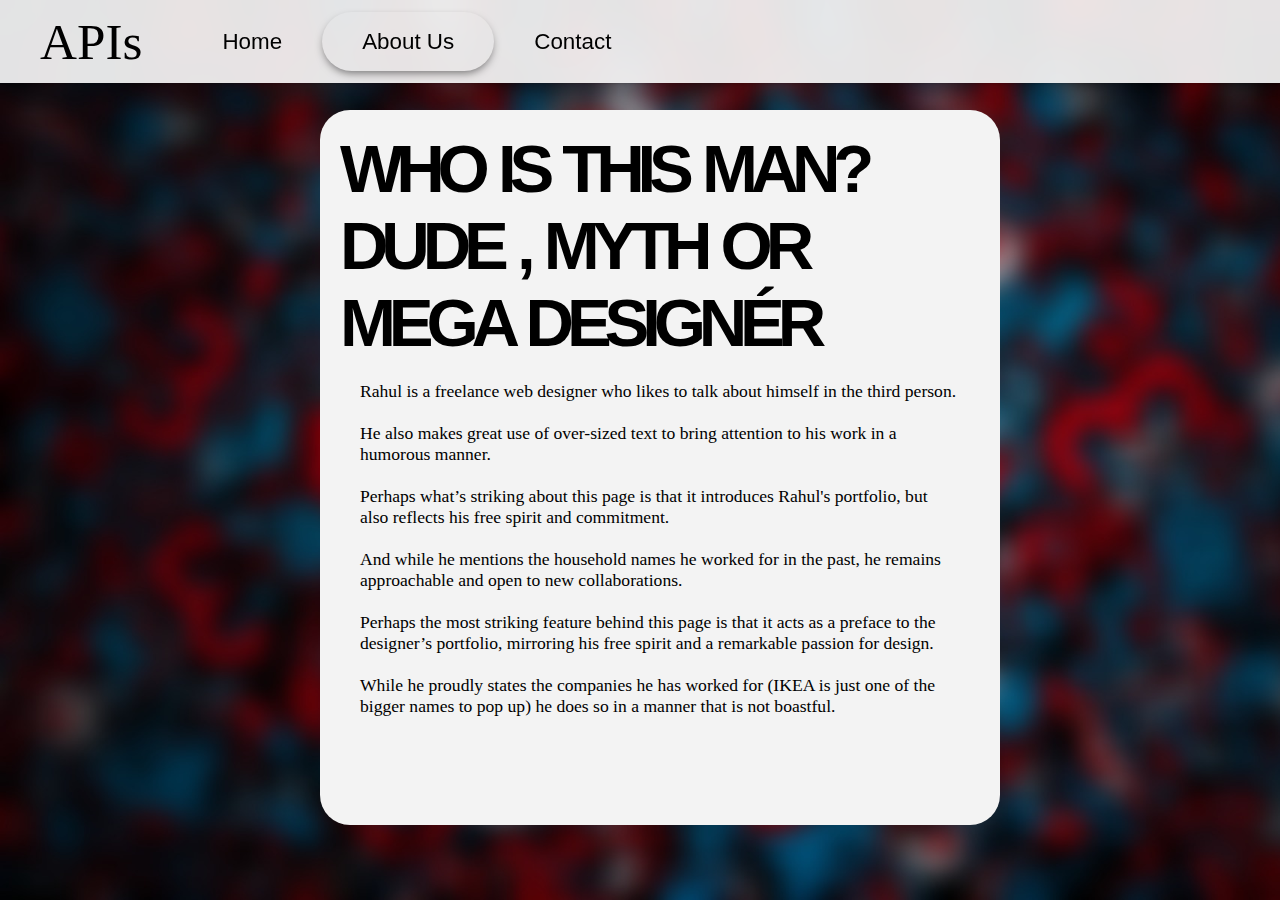
==== webpages/about.html @ dd22801c "first commit" ====
<!DOCTYPE html>
<html lang="en">

<head>
    <meta charset="UTF-8">
    <meta name="viewport" content="width=device-width, initial-scale=1.0">
    <title>API Generator| WebDev</title>
    <style>
        * {
            margin: 0;
            padding: 0;
        }

        html,
        body {
            overflow: hidden;
        }

        body {
            background-size: cover;
            background-position: 0 0;
            background-attachment: fixed;
            background-image: url(/images/homepage-blurred.jpg);
        }

        button {
            background: none;
            cursor: pointer;
        }

        button:focus {
            outline: none;
        }

        .navbar {
            z-index: 3;
            position: fixed;
            width: 100vw;
            backdrop-filter: blur(15px);
            background-color: rgba(255, 255, 255, 0.89);
            box-shadow: 0 3px 2px -2px rgba(0, 0, 0, .1);
        }

        .nav_class {
            display: flex;
            color: black;
        }

        .nav_items {
            padding: 12px 40px;
            border-style: none;
            cursor: default;
            font-size: 1.4rem;
        }

        .nav_items:focus,
        .nav_items:hover {
            margin: 12px 0px;
            cursor: default;
            border-radius: 80px;
            box-shadow: 0 4px 8px -2px rgba(0, 0, 0, .5);
        }

        .section1 {
            height: 100vh;
        }

        .main_content {
            z-index: 3;
            padding: 20px;
            position: absolute;
            background: rgb(243, 243, 243);
            width: 50%;
            height: 75%;
            display: flex;
            flex-direction: column;
            margin: 0px 25%;
            margin-top: 110px;
            border-radius: 30px;
        }

        .button_main,
        .button_main:focus,
        .button_main:active,
        .button_main:hover,
        .button_main:visited {
            text-decoration: none;
            color: #000;
            font-weight: 500;
        }
    </style>


</head>

<body background="/images/apple.png">

    <nav class="navbar">
        <div class="nav_class">
            <span style="font-size: 3.2rem; margin: 12px 40px;">APIs</span>
            <button class=nav_items><a class="button_main" href="/apis.html">Home</a></button>
            <button class=nav_items autofocus><a class="button_main" href="about.html">About Us</a></button>
            <button class=nav_items><a class="button_main" href="contact.html">Contact</a></button>
        </div>
    </nav>
    <div class="section1">

        <div class="main_content">
            <span
                style="font-family: Helvetica, sans-serif,Arial; font-size: 4.2rem; font-weight: 700; word-spacing: 0.1cm; letter-spacing: -0.19cm;">WHO
                IS THIS
                MAN? DUDE , MYTH OR MEGA
                DESIGNÉR</span>
            <p style="margin: 20px; font-size: 1.1rem;">
                Rahul is a freelance web designer who likes to talk about himself in the third person.
                <br> <br>

                He also makes great use of over-sized text to bring attention to his work in a humorous manner.
                <br> <br>

                Perhaps what’s striking about this page is that it introduces Rahul's portfolio, but also reflects
                his free spirit and commitment.
                <br>
                <br>

                And while he mentions the household names he worked for in the past, he remains approachable and open to
                new collaborations.
                <br> <br>


                Perhaps the most striking feature behind this page is that it acts as a preface to the designer’s
                portfolio, mirroring his free spirit and a remarkable passion for design.
                <br> <br>


                While he proudly states the companies he has worked for (IKEA is just one of the bigger names to pop up)
                he does so in a manner that is not boastful.
            </p>
        </div>
    </div>


</body>
<script src="/brusher.js"></script>
<script>
    const brusher1 = new Brusher({
        image: "/images/homepage.jpg", // Path of the image to be used as a brush
        keepCleared: true,     // Put the blur back after user has cleared it
        stroke: 80,            // Stroke size for the brush
        lineStyle: 'round',    // Brush style (round, square, butt)
        element: ".section1",
    });
    brusher1.init();
</script>


</html>
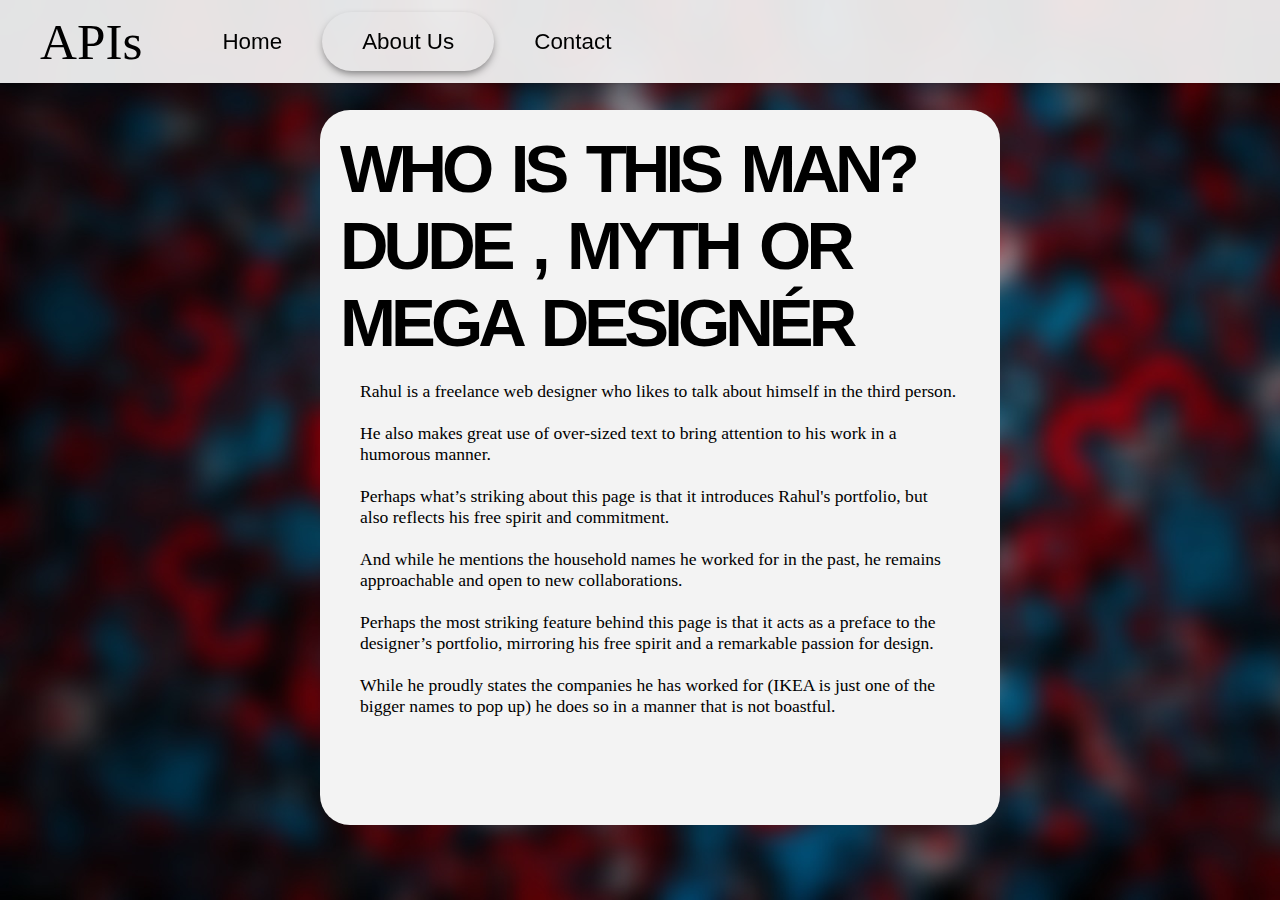
==== commit c33a1e7c: "Update about.html" ====
--- a/webpages/about.html
+++ b/webpages/about.html
@@ -98,7 +98,7 @@
     <nav class="navbar">
         <div class="nav_class">
             <span style="font-size: 3.2rem; margin: 12px 40px;">APIs</span>
-            <button class=nav_items><a class="button_main" href="/apis.html">Home</a></button>
+            <button class=nav_items><a class="button_main" href="../index.html">Home</a></button>
             <button class=nav_items autofocus><a class="button_main" href="about.html">About Us</a></button>
             <button class=nav_items><a class="button_main" href="contact.html">Contact</a></button>
         </div>
@@ -107,7 +107,7 @@
 
         <div class="main_content">
             <span
-                style="font-family: Helvetica, sans-serif,Arial; font-size: 4.2rem; font-weight: 700; word-spacing: 0.1cm; letter-spacing: -0.19cm;">WHO
+                style="font-family: Helvetica, sans-serif,Arial; font-size: 4.2rem; font-weight: 700; word-spacing: 0.2cm; letter-spacing: -0.13cm;">WHO
                 IS THIS
                 MAN? DUDE , MYTH OR MEGA
                 DESIGNÉR</span>
@@ -154,4 +154,4 @@
 </script>
 
 
-</html>+</html>
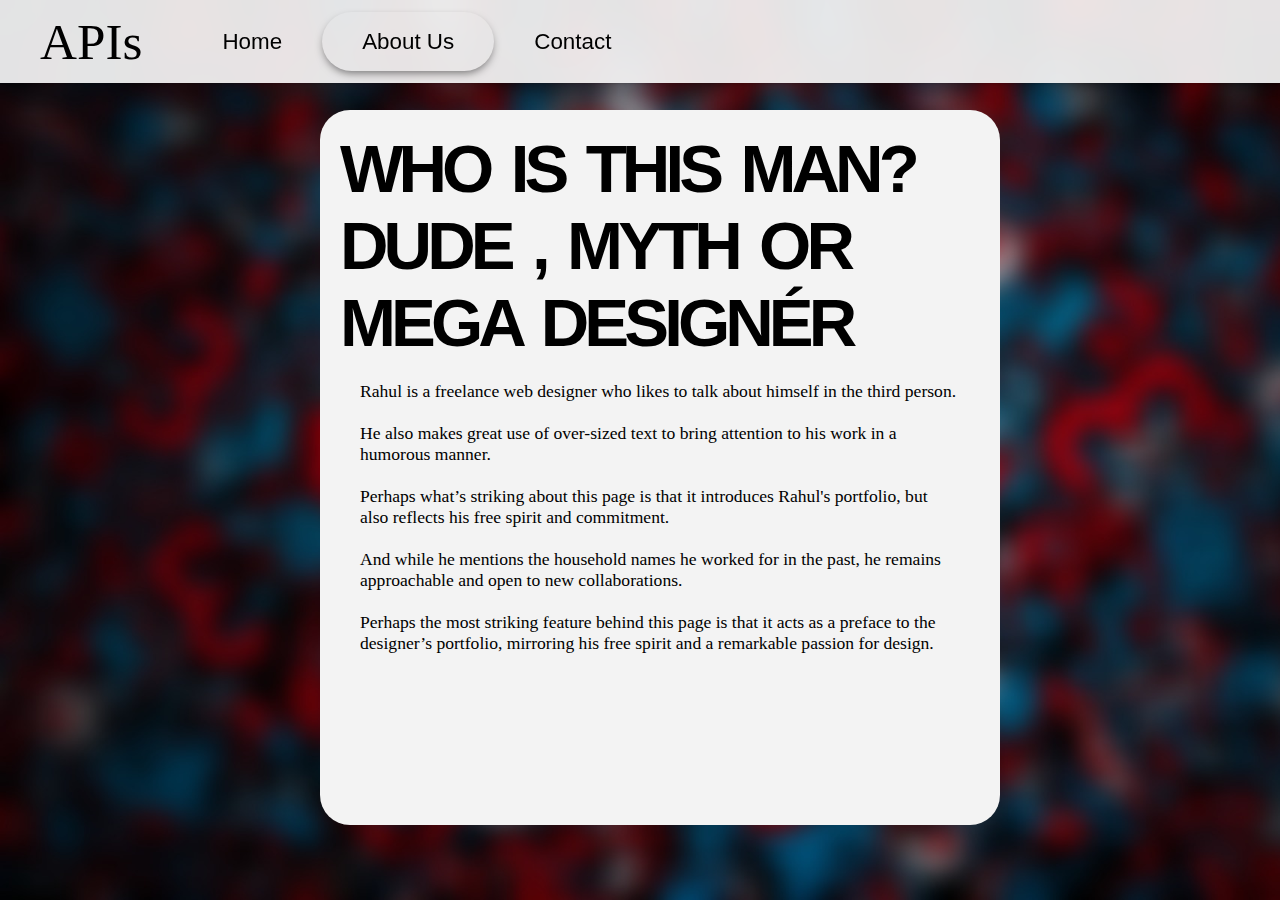
==== commit 7a708063: "Update about.html" ====
--- a/webpages/about.html
+++ b/webpages/about.html
@@ -131,10 +131,6 @@
                 Perhaps the most striking feature behind this page is that it acts as a preface to the designer’s
                 portfolio, mirroring his free spirit and a remarkable passion for design.
                 <br> <br>
-
-
-                While he proudly states the companies he has worked for (IKEA is just one of the bigger names to pop up)
-                he does so in a manner that is not boastful.
             </p>
         </div>
     </div>
